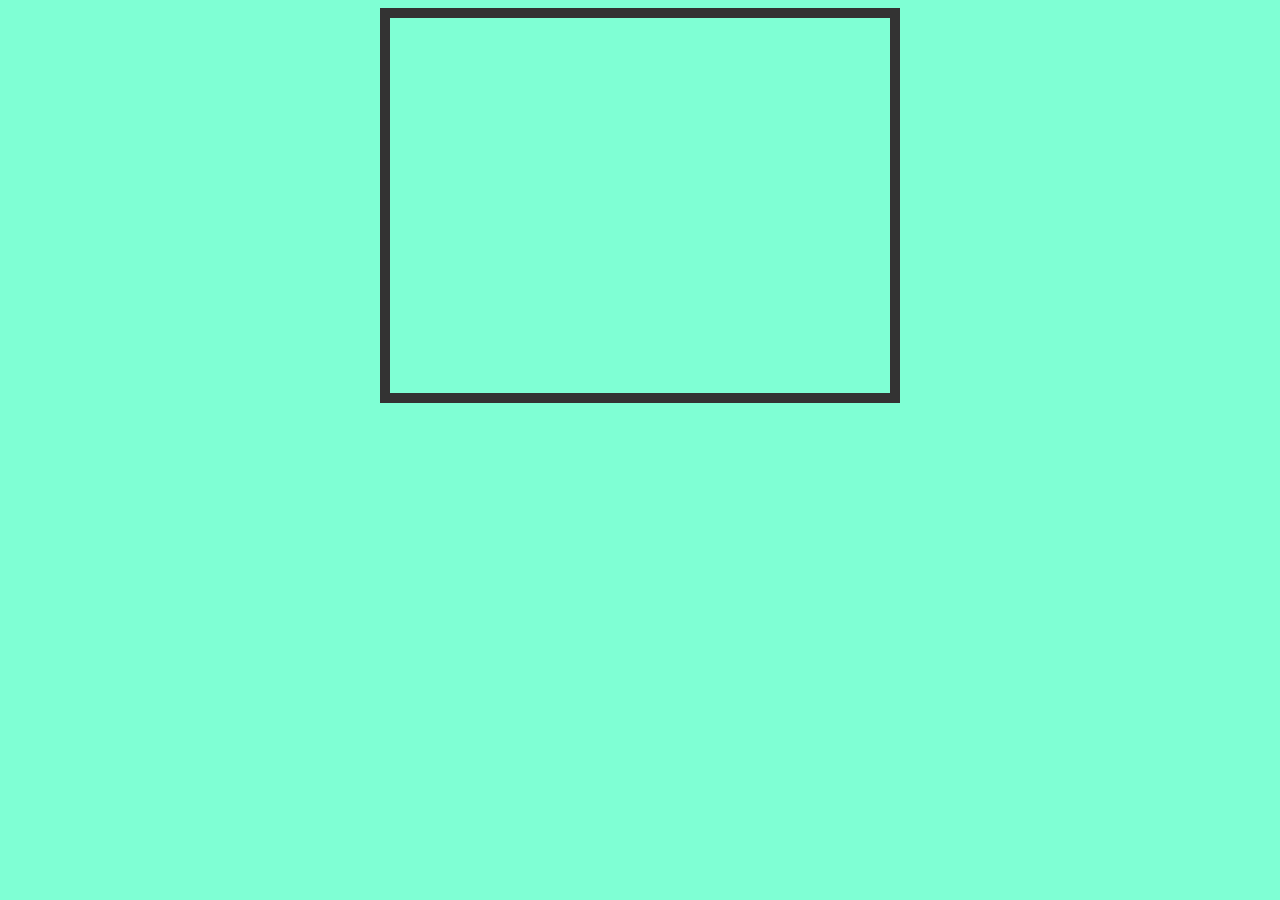
==== index.html @ 43c67d0b "site is asking the user for camera permission (error)" ====
<!DOCTYPE html>
<html lang="en">

<head>
    <meta charset="UTF-8">
    <meta http-equiv="X-UA-Compatible" content="IE=edge">
    <meta name="viewport" content="width=device-width, initial-scale=1.0">
    <title>Video page</title>
    <style>
        #container {
            margin: 0px auto;
            width: 500px;
            height: 375px;
            border: 10px #333 solid;
        }

        body {
            background-color: aquamarine;
        }
    </style>
</head>

<body>

    <div id="container">
        <video autoplay="true" id="videoElement"></video>
    </div>

    <script>

    var video = document.querySelector("#videoElement");
    navigator.getUserMedia = navigator.getUserMedia||navigator.
    webkitGetUsermedia||navigator.mozGetUserMedia||navigator.
    msGetUserMedia||navigator.oGetUserMedia;

    if(navigator.getUserMedia){
        navigator.getUserMedia({video:true}, handleVideo, videoError)
    }

    function handleVideo(stream){
        video.src = window.URL.createObjectURL(stream);
    }

    function videoError(e){
        
    }
    </script>

</body>

</html>
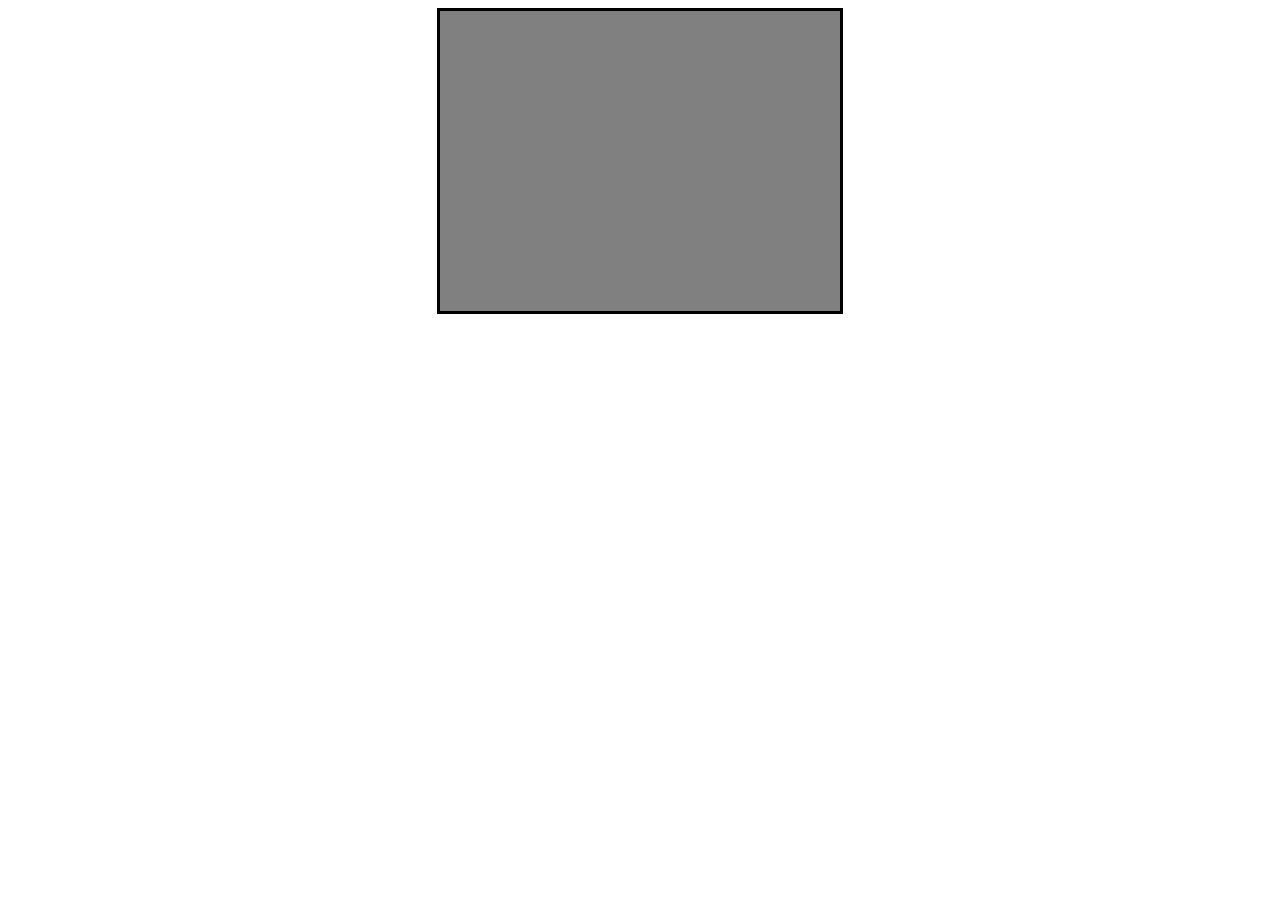
==== commit f309f681: "now the camera is working" ====
--- a/index.html
+++ b/index.html
@@ -1,51 +1,42 @@
-<!DOCTYPE html>
-<html lang="en">
+<html>
+     <head>
+         <meta charset="utf-8" />
+         <title>Webcam</title>
+         <style>
+             #videoElement {
+               border: 3px solid black;
+               background: grey;
+               width: 400px;
+               height: 300px
+              }
 
-<head>
-    <meta charset="UTF-8">
-    <meta http-equiv="X-UA-Compatible" content="IE=edge">
-    <meta name="viewport" content="width=device-width, initial-scale=1.0">
-    <title>Video page</title>
-    <style>
-        #container {
-            margin: 0px auto;
-            width: 500px;
-            height: 375px;
-            border: 10px #333 solid;
-        }
+              .container{
+                  display: flex;
+                  align-items: center;
+                  justify-content: center;
+              }
+         </style>
+     </head>
+     <body>
+           <div class="container">
+            <video autoplay="true" id="videoElement"></video>
+           </div>
 
-        body {
-            background-color: aquamarine;
-        }
-    </style>
-</head>
+           <script type="text/javascript">
+                var video = document.querySelector("#videoElement");
+                navigator.getUserMedia = navigator.getUserMedia || navigator.webkitGetUsermedia 
+                    || navigator.mozGetUserMedia || navigato.msGetUserMedia || navigator.oGetUserMedia;
 
-<body>
+                    if(navigator.getUserMedia){
+                      navigator.getUserMedia({video:true}, handleVideo, videoError)      
+                    }
 
-    <div id="container">
-        <video autoplay="true" id="videoElement"></video>
-    </div>
+                    function handleVideo(stream){
+                    video.srcObject = stream;
+                    video.play();
+                    }
 
-    <script>
-
-    var video = document.querySelector("#videoElement");
-    navigator.getUserMedia = navigator.getUserMedia||navigator.
-    webkitGetUsermedia||navigator.mozGetUserMedia||navigator.
-    msGetUserMedia||navigator.oGetUserMedia;
-
-    if(navigator.getUserMedia){
-        navigator.getUserMedia({video:true}, handleVideo, videoError)
-    }
-
-    function handleVideo(stream){
-        video.src = window.URL.createObjectURL(stream);
-    }
-
-    function videoError(e){
-        
-    }
-    </script>
-
-</body>
-
+                    function videoError(e){}
+           </script> 
+     </body>
 </html>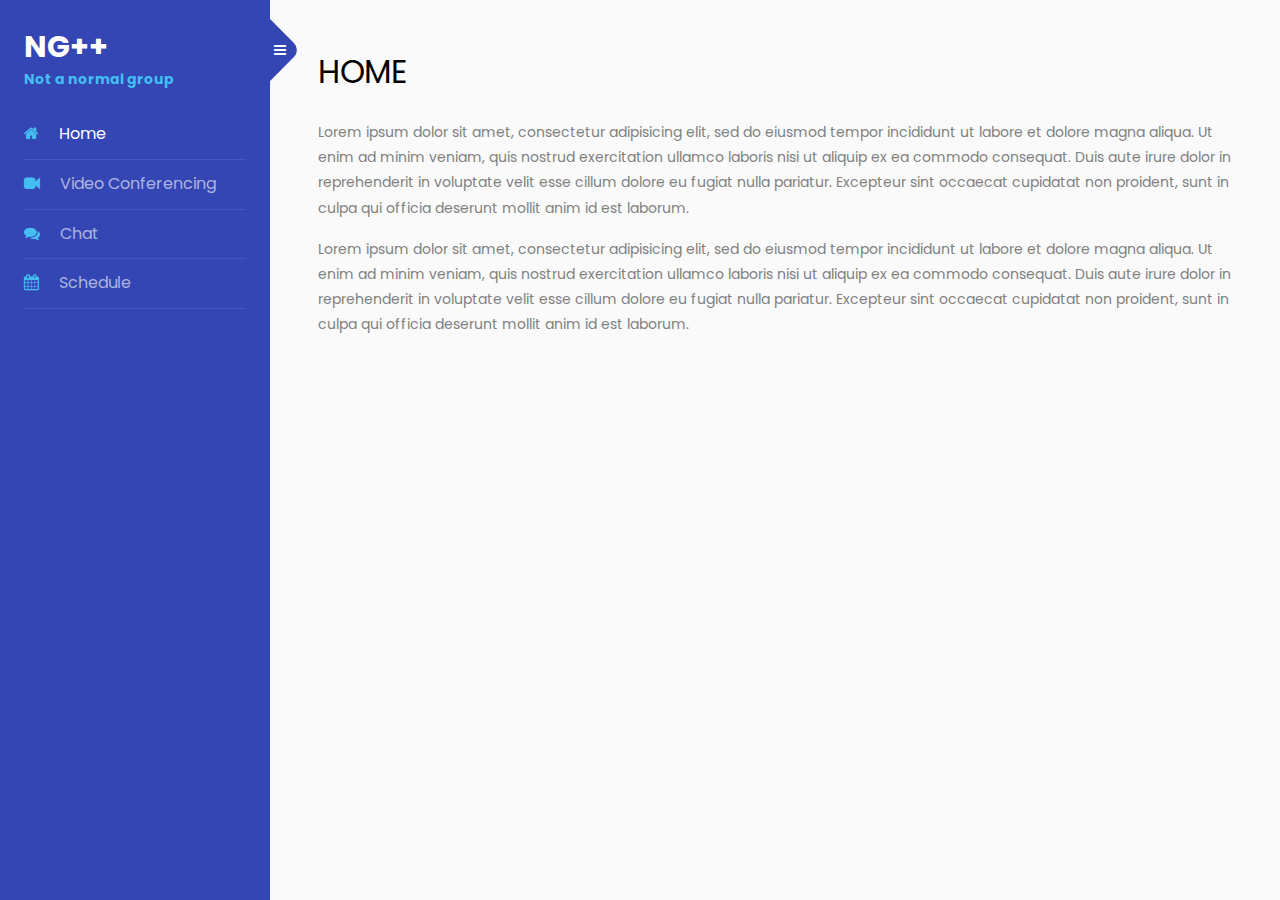
==== commit d19f2bad: "added a navbar" ====
--- a/index.html
+++ b/index.html
@@ -1,42 +1,58 @@
-<html>
-     <head>
-         <meta charset="utf-8" />
-         <title>Webcam</title>
-         <style>
-             #videoElement {
-               border: 3px solid black;
-               background: grey;
-               width: 400px;
-               height: 300px
-              }
+<!doctype html>
+<html lang="en">
+  <head>
+  	<title>Normal Group</title>
+    <meta charset="utf-8">
+    <meta name="viewport" content="width=device-width, initial-scale=1, shrink-to-fit=no">
 
-              .container{
-                  display: flex;
-                  align-items: center;
-                  justify-content: center;
-              }
-         </style>
-     </head>
-     <body>
-           <div class="container">
-            <video autoplay="true" id="videoElement"></video>
-           </div>
+    <link href="https://fonts.googleapis.com/css?family=Poppins:300,400,500,600,700,800,900" rel="stylesheet">
+		
+		<link rel="stylesheet" href="https://stackpath.bootstrapcdn.com/font-awesome/4.7.0/css/font-awesome.min.css">
+		<link rel="stylesheet" href="css/style.css">
+  </head>
+  <body>
+		
+		<div class="wrapper d-flex align-items-stretch">
+			<nav id="sidebar">
+				<div class="custom-menu">
+					<button type="button" id="sidebarCollapse" class="btn btn-primary">
+	          <i class="fa fa-bars"></i>
+	          <span class="sr-only">Toggle Menu</span>
+	        </button>
+        </div>
+				<div class="p-4">
+		  		<h1><a href="index.html" class="logo">NG++ <span>Not a normal group</span></a></h1>
+	        <ul class="list-unstyled components mb-5">
+	          <li class="active">
+	            <a href="#"><span class="fa fa-home mr-3"></span> Home</a>
+	          </li>
+	          <li>
+	              <a href="videoPage/camera.html"><span class="fa fa-video-camera mr-3"></span> Video Conferencing</a>
+	          </li>
+	          <li>
+              <a href="#"><span class="fa fa-comments mr-3"></span> Chat</a>
+	          </li>
+	          <li>
+              <a href="#"><span class="fa fa-calendar mr-3"></span> Schedule</a>
+	          </li>
+	          
+	        </ul>
 
-           <script type="text/javascript">
-                var video = document.querySelector("#videoElement");
-                navigator.getUserMedia = navigator.getUserMedia || navigator.webkitGetUsermedia 
-                    || navigator.mozGetUserMedia || navigato.msGetUserMedia || navigator.oGetUserMedia;
+	        <div class="mb-5">
+					
+    	</nav>
 
-                    if(navigator.getUserMedia){
-                      navigator.getUserMedia({video:true}, handleVideo, videoError)      
-                    }
+        <!-- Page Content  -->
+      <div id="content" class="p-4 p-md-5 pt-5">
+        <h2 class="mb-4">HOME</h2>
+        <p>Lorem ipsum dolor sit amet, consectetur adipisicing elit, sed do eiusmod tempor incididunt ut labore et dolore magna aliqua. Ut enim ad minim veniam, quis nostrud exercitation ullamco laboris nisi ut aliquip ex ea commodo consequat. Duis aute irure dolor in reprehenderit in voluptate velit esse cillum dolore eu fugiat nulla pariatur. Excepteur sint occaecat cupidatat non proident, sunt in culpa qui officia deserunt mollit anim id est laborum.</p>
+        <p>Lorem ipsum dolor sit amet, consectetur adipisicing elit, sed do eiusmod tempor incididunt ut labore et dolore magna aliqua. Ut enim ad minim veniam, quis nostrud exercitation ullamco laboris nisi ut aliquip ex ea commodo consequat. Duis aute irure dolor in reprehenderit in voluptate velit esse cillum dolore eu fugiat nulla pariatur. Excepteur sint occaecat cupidatat non proident, sunt in culpa qui officia deserunt mollit anim id est laborum.</p>
+      </div>
+		</div>
 
-                    function handleVideo(stream){
-                    video.srcObject = stream;
-                    video.play();
-                    }
-
-                    function videoError(e){}
-           </script> 
-     </body>
+    <script src="js/jquery.min.js"></script>
+    <script src="js/popper.js"></script>
+    <script src="js/bootstrap.min.js"></script>
+    <script src="js/main.js"></script>
+  </body>
 </html>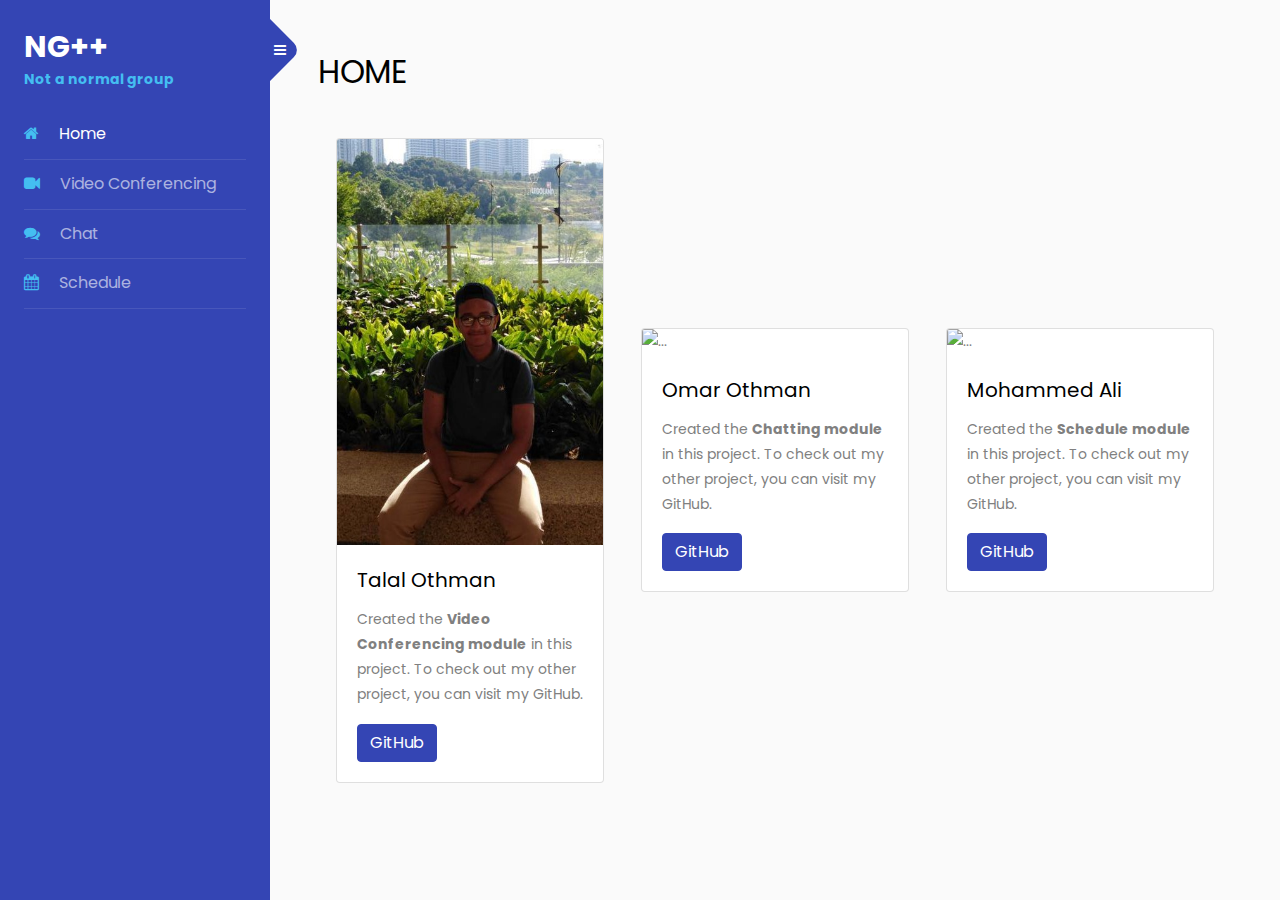
==== commit 088dfd97: "added home page" ====
--- a/index.html
+++ b/index.html
@@ -30,7 +30,7 @@
 	              <a href="videoPage/camera.html"><span class="fa fa-video-camera mr-3"></span> Video Conferencing</a>
 	          </li>
 	          <li>
-              <a href="#"><span class="fa fa-comments mr-3"></span> Chat</a>
+              <a href="chatPage/chat.html"><span class="fa fa-comments mr-3"></span> Chat</a>
 	          </li>
 	          <li>
               <a href="#"><span class="fa fa-calendar mr-3"></span> Schedule</a>
@@ -43,11 +43,41 @@
     	</nav>
 
         <!-- Page Content  -->
+
+		
+
+
       <div id="content" class="p-4 p-md-5 pt-5">
         <h2 class="mb-4">HOME</h2>
-        <p>Lorem ipsum dolor sit amet, consectetur adipisicing elit, sed do eiusmod tempor incididunt ut labore et dolore magna aliqua. Ut enim ad minim veniam, quis nostrud exercitation ullamco laboris nisi ut aliquip ex ea commodo consequat. Duis aute irure dolor in reprehenderit in voluptate velit esse cillum dolore eu fugiat nulla pariatur. Excepteur sint occaecat cupidatat non proident, sunt in culpa qui officia deserunt mollit anim id est laborum.</p>
-        <p>Lorem ipsum dolor sit amet, consectetur adipisicing elit, sed do eiusmod tempor incididunt ut labore et dolore magna aliqua. Ut enim ad minim veniam, quis nostrud exercitation ullamco laboris nisi ut aliquip ex ea commodo consequat. Duis aute irure dolor in reprehenderit in voluptate velit esse cillum dolore eu fugiat nulla pariatur. Excepteur sint occaecat cupidatat non proident, sunt in culpa qui officia deserunt mollit anim id est laborum.</p>
-      </div>
+		<div class="cardContainer">
+		
+        <div class="card" style="width: 18rem;">
+			<img src="images/Talal edited.jpg" class="card-img-top" alt="...">
+			<div class="card-body">
+			  <h5 class="card-title">Talal Othman </h5>
+			  <p class="card-text">Created the <b>Video Conferencing module</b> in this project. To check out my other project, you can visit my GitHub.</p>
+			  <a href="#" class="btn btn-primary">GitHub</a>
+			</div>
+		</div>
+
+			<div class="card" style="width: 18rem;">
+				<img src="..." class="card-img-top" alt="...">
+				<div class="card-body">
+				  <h5 class="card-title">Omar Othman</h5>
+				  <p class="card-text">Created the <b>Chatting module</b> in this project. To check out my other project, you can visit my GitHub.</p>
+				  <a href="#" class="btn btn-primary">GitHub</a>
+				</div>
+			  </div>
+
+			  <div class="card" style="width: 18rem;">
+				<img src="" class="card-img-top" alt="...">
+				<div class="card-body">
+				  <h5 class="card-title">Mohammed Ali</h5>
+				  <p class="card-text">Created the <b>Schedule module</b> in this project. To check out my other project, you can visit my GitHub.</p>
+				  <a href="#" class="btn btn-primary">GitHub</a>
+				</div>
+			  </div>
+		  </div>
 		</div>
 
     <script src="js/jquery.min.js"></script>
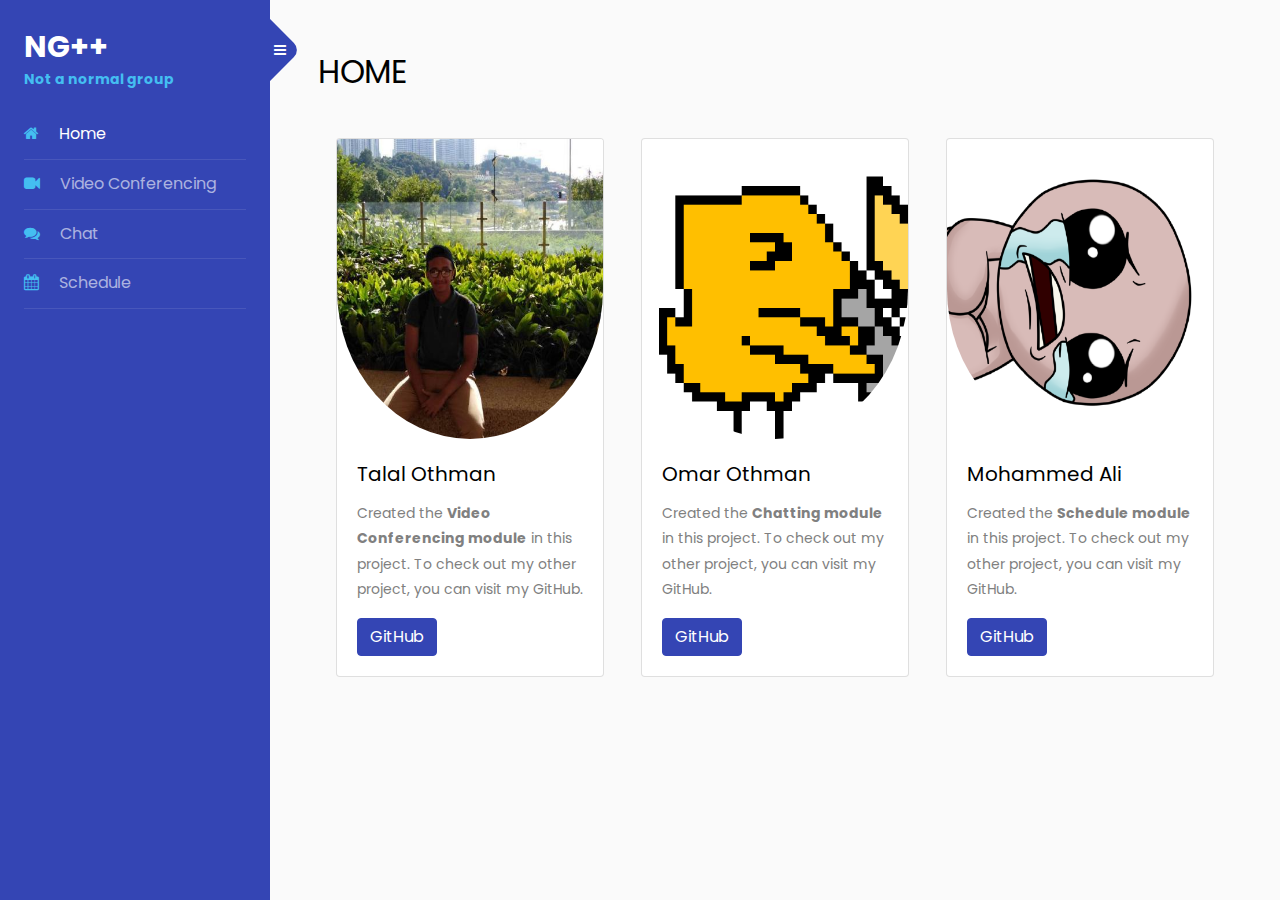
==== commit d3195f28: "added images for the home page" ====
--- a/index.html
+++ b/index.html
@@ -52,29 +52,29 @@
 		<div class="cardContainer">
 		
         <div class="card" style="width: 18rem;">
-			<img src="images/Talal edited.jpg" class="card-img-top" alt="...">
+			<img src="images/git TALAL.jfif" class="card-img-top" alt="...">
 			<div class="card-body">
 			  <h5 class="card-title">Talal Othman </h5>
 			  <p class="card-text">Created the <b>Video Conferencing module</b> in this project. To check out my other project, you can visit my GitHub.</p>
-			  <a href="#" class="btn btn-primary">GitHub</a>
+			  <a href="https://github.com/talalOthman" class="btn btn-primary">GitHub</a>
 			</div>
 		</div>
 
 			<div class="card" style="width: 18rem;">
-				<img src="..." class="card-img-top" alt="...">
+				<img src="images/omagapower.png" class="card-img-top" alt="...">
 				<div class="card-body">
 				  <h5 class="card-title">Omar Othman</h5>
 				  <p class="card-text">Created the <b>Chatting module</b> in this project. To check out my other project, you can visit my GitHub.</p>
-				  <a href="#" class="btn btn-primary">GitHub</a>
+				  <a href="https://github.com/omagapower" class="btn btn-primary">GitHub</a>
 				</div>
 			  </div>
 
 			  <div class="card" style="width: 18rem;">
-				<img src="" class="card-img-top" alt="...">
+				<img src="images/sad baquil.png" class="card-img-top" alt="...">
 				<div class="card-body">
 				  <h5 class="card-title">Mohammed Ali</h5>
 				  <p class="card-text">Created the <b>Schedule module</b> in this project. To check out my other project, you can visit my GitHub.</p>
-				  <a href="#" class="btn btn-primary">GitHub</a>
+				  <a href="https://github.com/MohammedAliBaaqail" class="btn btn-primary">GitHub</a>
 				</div>
 			  </div>
 		  </div>
